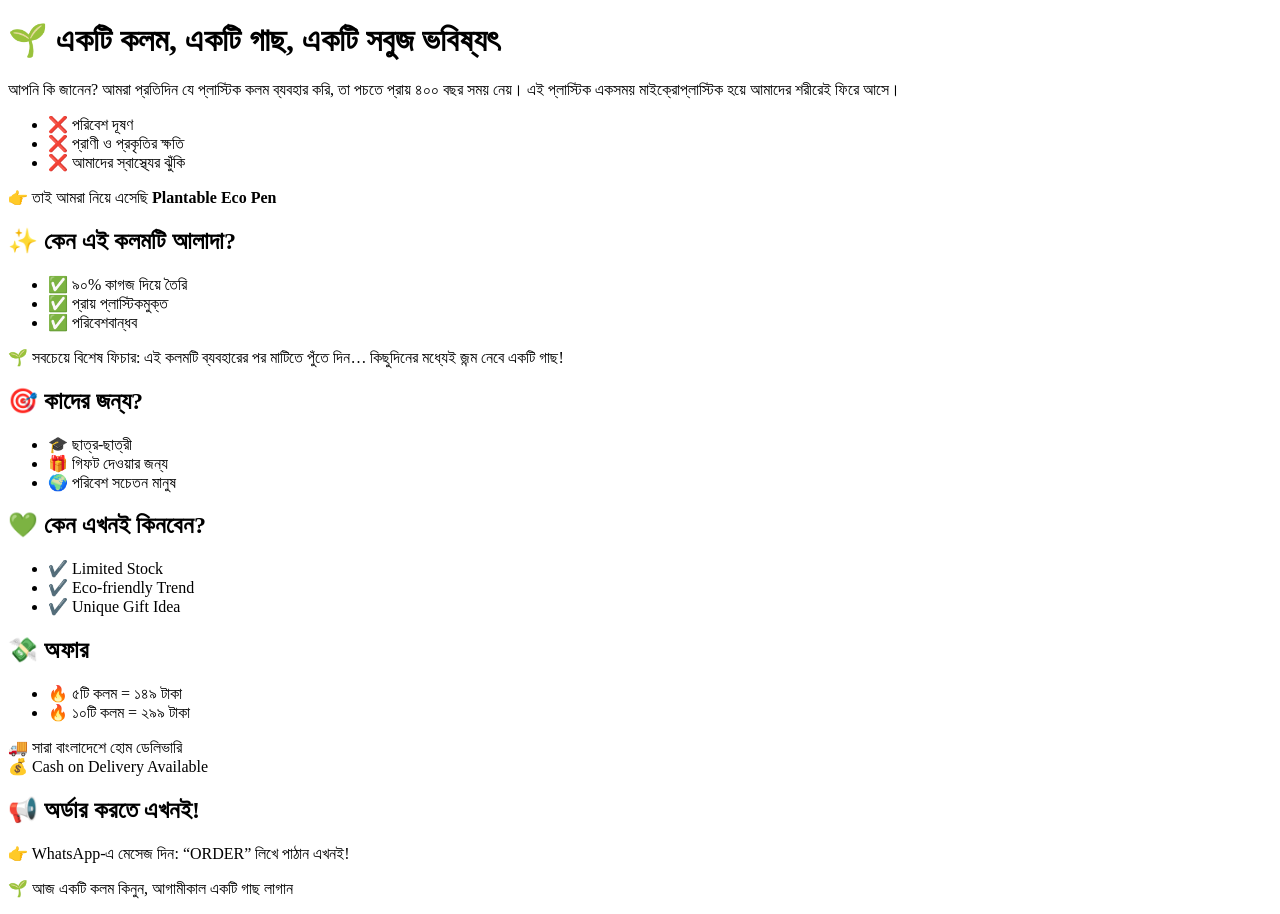
==== index.html @ 68d41a26 "Add index.html for Plantable Eco Pen product page This HTML file introduces the Plantable Eco Pen, h" ====
<!DOCTYPE html>
<html lang="bn">
<head>
  <meta charset="UTF-8">
  <meta name="viewport" content="width=device-width, initial-scale=1.0">
  <title>Plantable Eco Pen</title>
  <link rel="stylesheet" href="style.css">
</head>
<body>
  <header>
    <h1>🌱 একটি কলম, একটি গাছ, একটি সবুজ ভবিষ্যৎ</h1>
  </header>

  <section class="info">
    <p>আপনি কি জানেন? আমরা প্রতিদিন যে প্লাস্টিক কলম ব্যবহার করি, তা পচতে প্রায় ৪০০ বছর সময় নেয়। এই প্লাস্টিক একসময় মাইক্রোপ্লাস্টিক হয়ে আমাদের শরীরেই ফিরে আসে।</p>
    <ul>
      <li>❌ পরিবেশ দূষণ</li>
      <li>❌ প্রাণী ও প্রকৃতির ক্ষতি</li>
      <li>❌ আমাদের স্বাস্থ্যের ঝুঁকি</li>
    </ul>
    <p>👉 তাই আমরা নিয়ে এসেছি <strong>Plantable Eco Pen</strong></p>
  </section>

  <section class="features">
    <h2>✨ কেন এই কলমটি আলাদা?</h2>
    <ul>
      <li>✅ ৯০% কাগজ দিয়ে তৈরি</li>
      <li>✅ প্রায় প্লাস্টিকমুক্ত</li>
      <li>✅ পরিবেশবান্ধব</li>
    </ul>
    <p>🌱 সবচেয়ে বিশেষ ফিচার: এই কলমটি ব্যবহারের পর মাটিতে পুঁতে দিন… কিছুদিনের মধ্যেই জন্ম নেবে একটি গাছ!</p>
  </section>

  <section class="audience">
    <h2>🎯 কাদের জন্য?</h2>
    <ul>
      <li>🎓 ছাত্র-ছাত্রী</li>
      <li>🎁 গিফট দেওয়ার জন্য</li>
      <li>🌍 পরিবেশ সচেতন মানুষ</li>
    </ul>
  </section>

  <section class="offer">
    <h2>💚 কেন এখনই কিনবেন?</h2>
    <ul>
      <li>✔️ Limited Stock</li>
      <li>✔️ Eco-friendly Trend</li>
      <li>✔️ Unique Gift Idea</li>
    </ul>

    <h2>💸 অফার</h2>
    <ul>
      <li>🔥 ৫টি কলম = ১৪৯ টাকা</li>
      <li>🔥 ১০টি কলম = ২৯৯ টাকা</li>
    </ul>

    <p>🚚 সারা বাংলাদেশে হোম ডেলিভারি<br>
    💰 Cash on Delivery Available</p>
  </section>

  <section class="cta">
    <h2>📢 অর্ডার করতে এখনই!</h2>
    <p>👉 WhatsApp-এ মেসেজ দিন: “ORDER” লিখে পাঠান এখনই!</p>
  </section>

  <footer>
    <p>🌱 আজ একটি কলম কিনুন, আগামীকাল একটি গাছ লাগান</p>
  </footer>
</body>
</html>
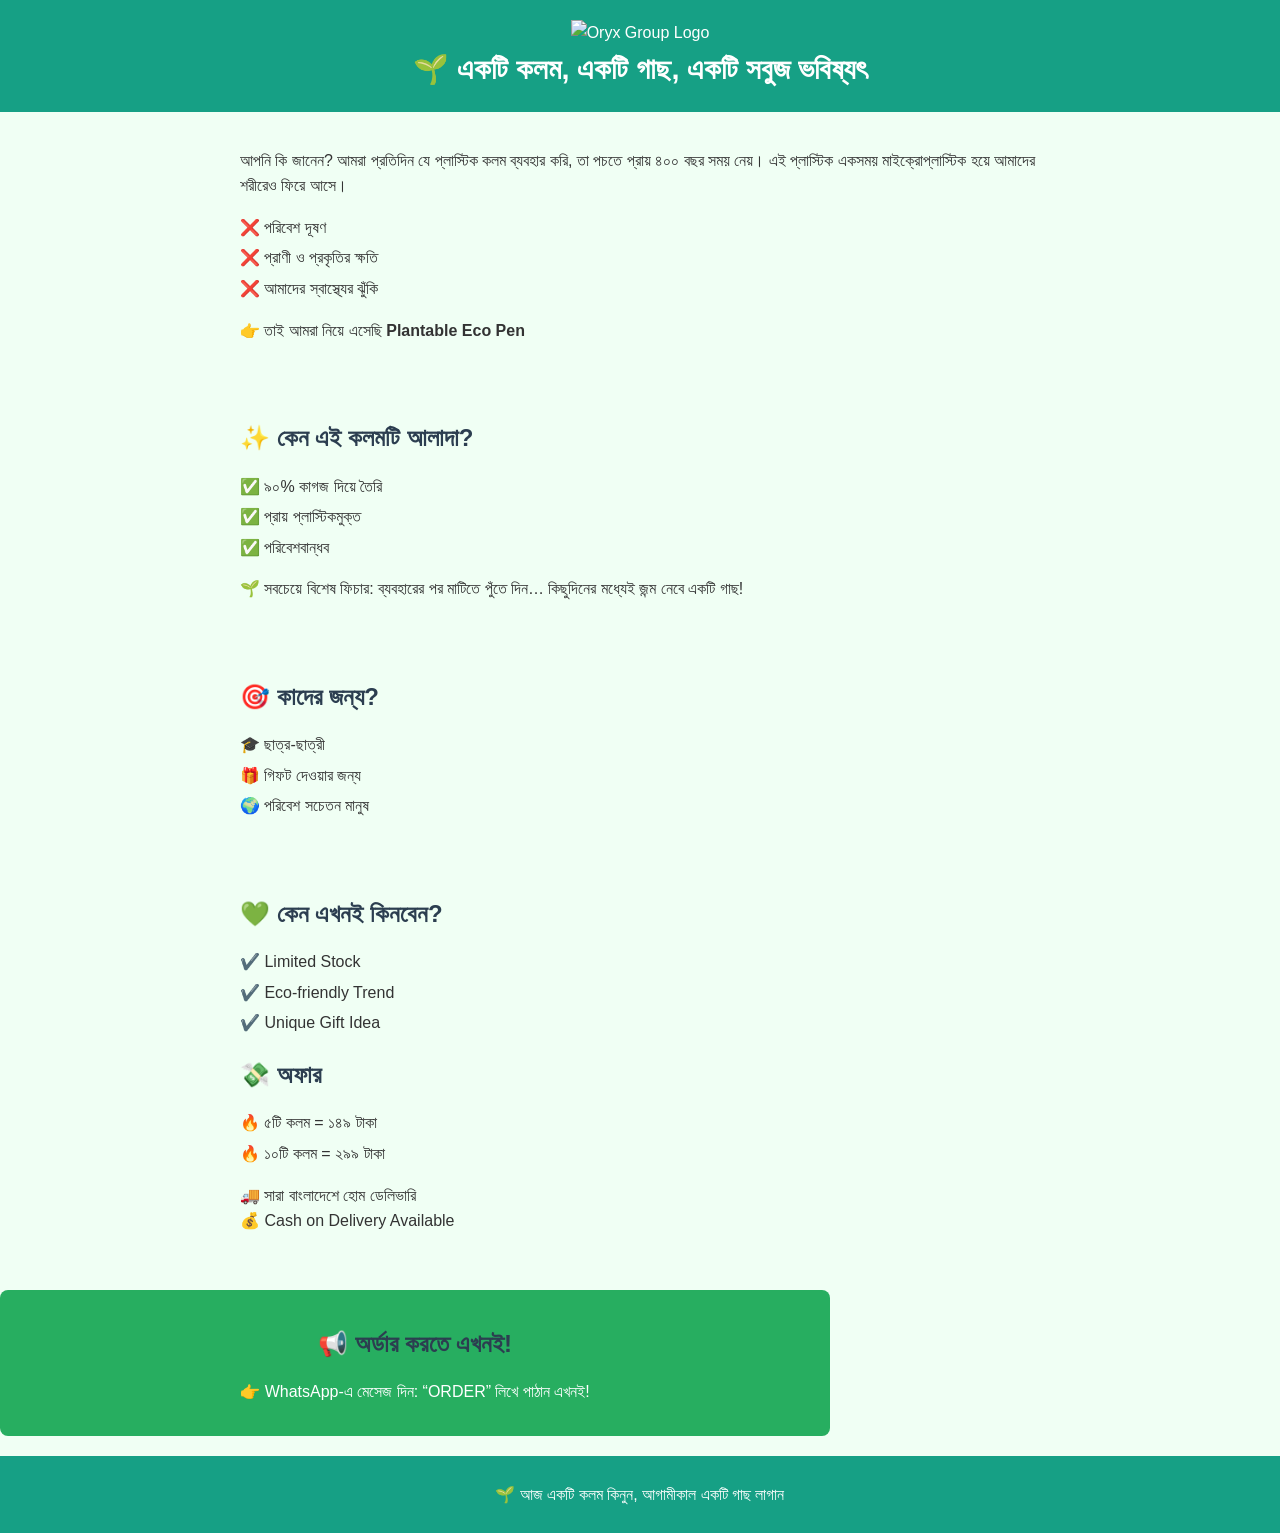
==== commit 5eb5f3c4: "Add index.html for Plantable Eco Pen product page This HTML file introduces the Plantable Eco Pen, h" ====
--- a/index.html
+++ b/index.html
@@ -8,11 +8,12 @@
 </head>
 <body>
   <header>
+    <img src="assets/logo.png" alt="Oryx Group Logo" class="logo">
     <h1>🌱 একটি কলম, একটি গাছ, একটি সবুজ ভবিষ্যৎ</h1>
   </header>
 
   <section class="info">
-    <p>আপনি কি জানেন? আমরা প্রতিদিন যে প্লাস্টিক কলম ব্যবহার করি, তা পচতে প্রায় ৪০০ বছর সময় নেয়। এই প্লাস্টিক একসময় মাইক্রোপ্লাস্টিক হয়ে আমাদের শরীরেই ফিরে আসে।</p>
+    <p>আপনি কি জানেন? আমরা প্রতিদিন যে প্লাস্টিক কলম ব্যবহার করি, তা পচতে প্রায় ৪০০ বছর সময় নেয়। এই প্লাস্টিক একসময় মাইক্রোপ্লাস্টিক হয়ে আমাদের শরীরেও ফিরে আসে।</p>
     <ul>
       <li>❌ পরিবেশ দূষণ</li>
       <li>❌ প্রাণী ও প্রকৃতির ক্ষতি</li>
@@ -28,7 +29,7 @@
       <li>✅ প্রায় প্লাস্টিকমুক্ত</li>
       <li>✅ পরিবেশবান্ধব</li>
     </ul>
-    <p>🌱 সবচেয়ে বিশেষ ফিচার: এই কলমটি ব্যবহারের পর মাটিতে পুঁতে দিন… কিছুদিনের মধ্যেই জন্ম নেবে একটি গাছ!</p>
+    <p>🌱 সবচেয়ে বিশেষ ফিচার: ব্যবহারের পর মাটিতে পুঁতে দিন… কিছুদিনের মধ্যেই জন্ম নেবে একটি গাছ!</p>
   </section>
 
   <section class="audience">
@@ -54,8 +55,7 @@
       <li>🔥 ১০টি কলম = ২৯৯ টাকা</li>
     </ul>
 
-    <p>🚚 সারা বাংলাদেশে হোম ডেলিভারি<br>
-    💰 Cash on Delivery Available</p>
+    <p>🚚 সারা বাংলাদেশে হোম ডেলিভারি<br>💰 Cash on Delivery Available</p>
   </section>
 
   <section class="cta">
--- a/style.css
+++ b/style.css
@@ -0,0 +1,56 @@
+body {
+  font-family: Arial, sans-serif;
+  line-height: 1.6;
+  margin: 0;
+  padding: 0;
+  background-color: #f0fff4;
+  color: #333;
+}
+
+header {
+  background-color: #16a085;
+  color: white;
+  text-align: center;
+  padding: 20px 10px;
+}
+
+header h1 {
+  margin: 0;
+  font-size: 1.8rem;
+}
+
+section {
+  padding: 20px 15px;
+  max-width: 800px;
+  margin: auto;
+}
+
+h2 {
+  color: #2c3e50;
+  margin-bottom: 10px;
+}
+
+ul {
+  list-style: none;
+  padding-left: 0;
+}
+
+ul li {
+  margin-bottom: 5px;
+}
+
+.cta {
+  text-align: center;
+  background-color: #27ae60;
+  color: white;
+  padding: 15px;
+  margin: 20px 0;
+  border-radius: 8px;
+}
+
+footer {
+  text-align: center;
+  background-color: #16a085;
+  color: white;
+  padding: 10px;
+}
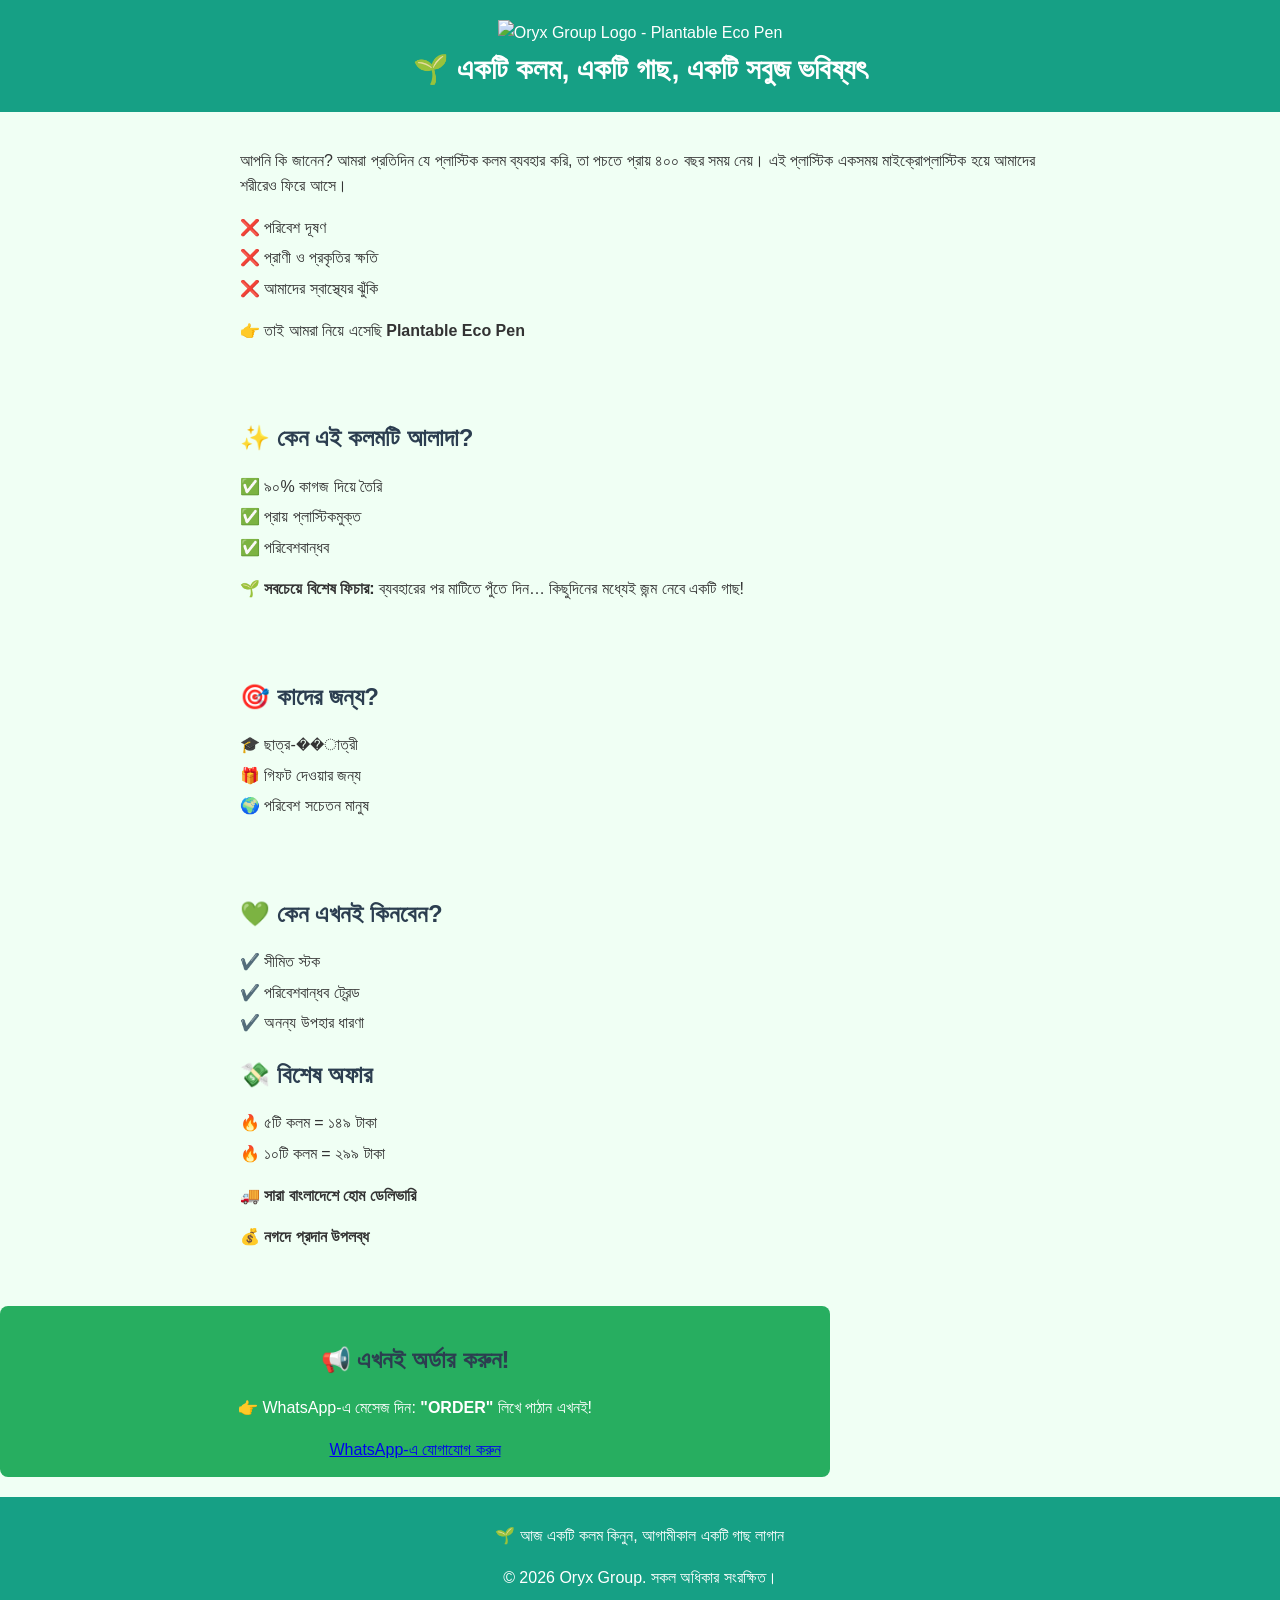
==== commit 5bb71310: "Add index.html for Plantable Eco Pen product page This HTML file introduces the Plantable Eco Pen, e" ====
--- a/index.html
+++ b/index.html
@@ -3,68 +3,78 @@
 <head>
   <meta charset="UTF-8">
   <meta name="viewport" content="width=device-width, initial-scale=1.0">
-  <title>Plantable Eco Pen</title>
+  <meta name="description" content="Plantable Eco Pen - পরিবেশবান্ধব, রোপণযোগ্য কলম যা প্লাস্টিক বর্জন করে এবং গাছ লাগাতে সাহায্য করে।">
+  <title>Plantable Eco Pen - পরিবেশবান্ধব সমাধান</title>
   <link rel="stylesheet" href="style.css">
 </head>
 <body>
-  <header>
-    <img src="assets/logo.png" alt="Oryx Group Logo" class="logo">
-    <h1>🌱 একটি কলম, একটি গাছ, একটি সবুজ ভবিষ্যৎ</h1>
-  </header>
+  <main>
+    <header>
+      <img src="assets/logo.png" alt="Oryx Group Logo - Plantable Eco Pen" class="logo" loading="lazy">
+      <h1>🌱 একটি কলম, একটি গাছ, একটি সবুজ ভবিষ্যৎ</h1>
+    </header>
 
-  <section class="info">
-    <p>আপনি কি জানেন? আমরা প্রতিদিন যে প্লাস্টিক কলম ব্যবহার করি, তা পচতে প্রায় ৪০০ বছর সময় নেয়। এই প্লাস্টিক একসময় মাইক্রোপ্লাস্টিক হয়ে আমাদের শরীরেও ফিরে আসে।</p>
-    <ul>
-      <li>❌ পরিবেশ দূষণ</li>
-      <li>❌ প্রাণী ও প্রকৃতির ক্ষতি</li>
-      <li>❌ আমাদের স্বাস্থ্যের ঝুঁকি</li>
-    </ul>
-    <p>👉 তাই আমরা নিয়ে এসেছি <strong>Plantable Eco Pen</strong></p>
-  </section>
+    <section class="info">
+      <p>আপনি কি জানেন? আমরা প্রতিদিন যে প্লাস্টিক কলম ব্যবহার করি, তা পচতে প্রায় ৪০০ বছর সময় নেয়। এই প্লাস্টিক একসময় মাইক্রোপ্লাস্টিক হয়ে আমাদের শরীরেও ফিরে আসে।</p>
+      <ul>
+        <li>❌ পরিবেশ দূষণ</li>
+        <li>❌ প্রাণী ও প্রকৃতির ক্ষতি</li>
+        <li>❌ আমাদের স্বাস্থ্যের ঝুঁকি</li>
+      </ul>
+      <p>👉 তাই আমরা নিয়ে এসেছি <strong>Plantable Eco Pen</strong></p>
+    </section>
 
-  <section class="features">
-    <h2>✨ কেন এই কলমটি আলাদা?</h2>
-    <ul>
-      <li>✅ ৯০% কাগজ দিয়ে তৈরি</li>
-      <li>✅ প্রায় প্লাস্টিকমুক্ত</li>
-      <li>✅ পরিবেশবান্ধব</li>
-    </ul>
-    <p>🌱 সবচেয়ে বিশেষ ফিচার: ব্যবহারের পর মাটিতে পুঁতে দিন… কিছুদিনের মধ্যেই জন্ম নেবে একটি গাছ!</p>
-  </section>
+    <section class="features">
+      <h2>✨ কেন এই কলমটি আলাদা?</h2>
+      <ul>
+        <li>✅ ৯০% কাগজ দিয়ে তৈরি</li>
+        <li>✅ প্রায় প্লাস্টিকমুক্ত</li>
+        <li>✅ পরিবেশবান্ধব</li>
+      </ul>
+      <p>🌱 <strong>সবচেয়ে বিশেষ ফিচার:</strong> ব্যবহারের পর মাটিতে পুঁতে দিন… কিছুদিনের মধ্যেই জন্ম নেবে একটি গাছ!</p>
+    </section>
 
-  <section class="audience">
-    <h2>🎯 কাদের জন্য?</h2>
-    <ul>
-      <li>🎓 ছাত্র-ছাত্রী</li>
-      <li>🎁 গিফট দেওয়ার জন্য</li>
-      <li>🌍 পরিবেশ সচেতন মানুষ</li>
-    </ul>
-  </section>
+    <section class="audience">
+      <h2>🎯 কাদের জন্য?</h2>
+      <ul>
+        <li>🎓 ছাত্র-��াত্রী</li>
+        <li>🎁 গিফট দেওয়ার জন্য</li>
+        <li>🌍 পরিবেশ সচেতন মানুষ</li>
+      </ul>
+    </section>
 
-  <section class="offer">
-    <h2>💚 কেন এখনই কিনবেন?</h2>
-    <ul>
-      <li>✔️ Limited Stock</li>
-      <li>✔️ Eco-friendly Trend</li>
-      <li>✔️ Unique Gift Idea</li>
-    </ul>
+    <section class="offer">
+      <h2>💚 কেন এখনই কিনবেন?</h2>
+      <ul>
+        <li>✔️ সীমিত স্টক</li>
+        <li>✔️ পরিবেশবান্ধব ট্রেন্ড</li>
+        <li>✔️ অনন্য উপহার ধারণা</li>
+      </ul>
 
-    <h2>💸 অফার</h2>
-    <ul>
-      <li>🔥 ৫টি কলম = ১৪৯ টাকা</li>
-      <li>🔥 ১০টি কলম = ২৯৯ টাকা</li>
-    </ul>
+      <h2>💸 বিশেষ অফার</h2>
+      <ul>
+        <li>🔥 ৫টি কলম = ১৪৯ টাকা</li>
+        <li>🔥 ১০টি কলম = ২৯৯ টাকা</li>
+      </ul>
 
-    <p>🚚 সারা বাংলাদেশে হোম ডেলিভারি<br>💰 Cash on Delivery Available</p>
-  </section>
+      <div class="delivery-info">
+        <p>🚚 <strong>সারা বাংলাদেশে হোম ডেলিভারি</strong></p>
+        <p>💰 <strong>নগদে প্রদান উপলব্ধ</strong></p>
+      </div>
+    </section>
 
-  <section class="cta">
-    <h2>📢 অর্ডার করতে এখনই!</h2>
-    <p>👉 WhatsApp-এ মেসেজ দিন: “ORDER” লিখে পাঠান এখনই!</p>
-  </section>
+    <section class="cta">
+      <h2>📢 এখনই অর্ডার করুন!</h2>
+      <p>👉 WhatsApp-এ মেসেজ দিন: <strong>"ORDER"</strong> লিখে পাঠান এখনই!</p>
+      <a href="https://wa.me/your-number" class="whatsapp-link" target="_blank" rel="noopener noreferrer">
+        WhatsApp-এ যোগাযোগ করুন
+      </a>
+    </section>
+  </main>
 
   <footer>
     <p>🌱 আজ একটি কলম কিনুন, আগামীকাল একটি গাছ লাগান</p>
+    <p>&copy; 2026 Oryx Group. সকল অধিকার সংরক্ষিত।</p>
   </footer>
 </body>
 </html>
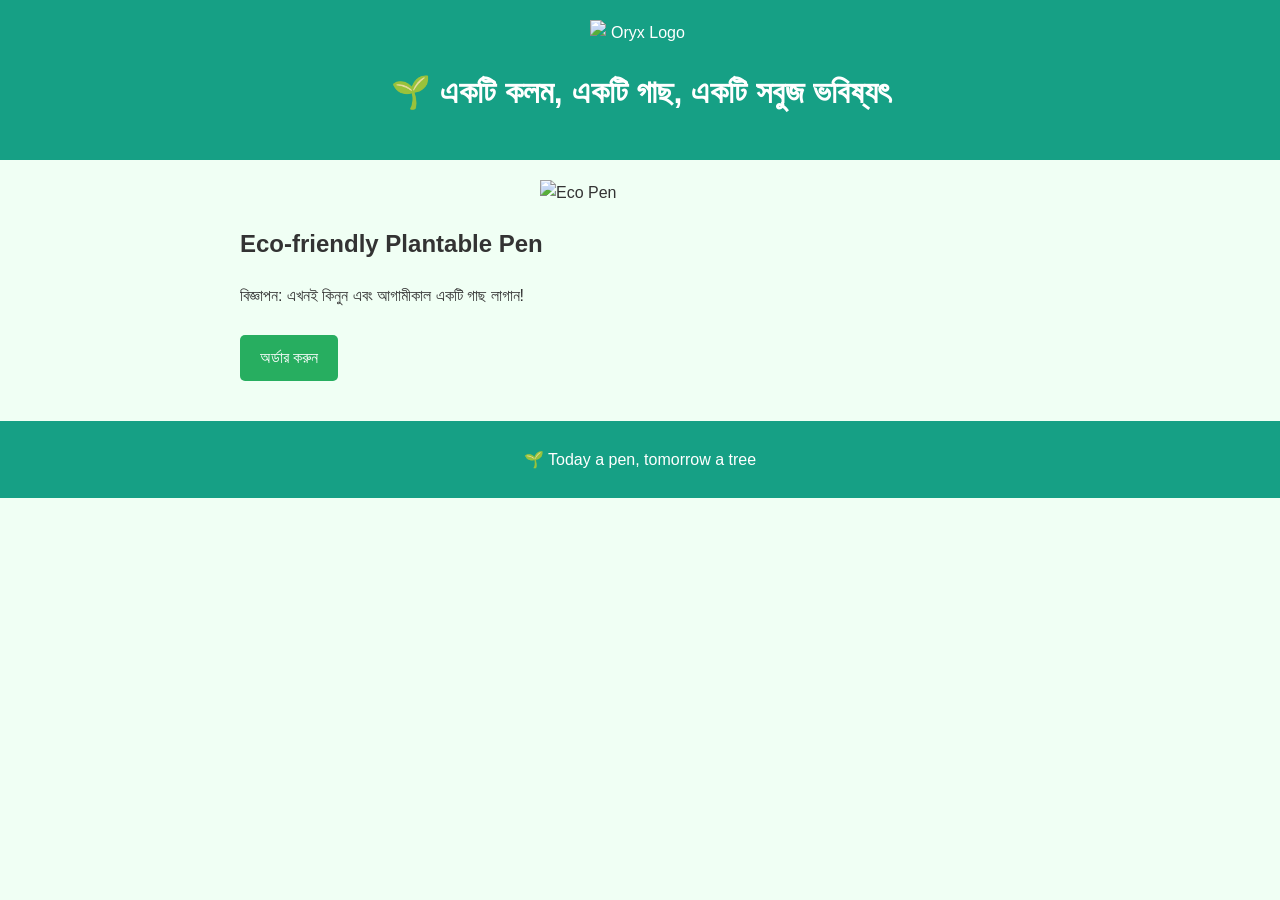
==== commit c21ee45d: "Initial commit" ====
--- a/index.html
+++ b/index.html
@@ -3,78 +3,24 @@
 <head>
   <meta charset="UTF-8">
   <meta name="viewport" content="width=device-width, initial-scale=1.0">
-  <meta name="description" content="Plantable Eco Pen - পরিবেশবান্ধব, রোপণযোগ্য কলম যা প্লাস্টিক বর্জন করে এবং গাছ লাগাতে সাহায্য করে।">
-  <title>Plantable Eco Pen - পরিবেশবান্ধব সমাধান</title>
+  <title>Plantable Eco Pen</title>
   <link rel="stylesheet" href="style.css">
 </head>
 <body>
-  <main>
-    <header>
-      <img src="assets/logo.png" alt="Oryx Group Logo - Plantable Eco Pen" class="logo" loading="lazy">
-      <h1>🌱 একটি কলম, একটি গাছ, একটি সবুজ ভবিষ্যৎ</h1>
-    </header>
+  <header>
+    <img src="assets/logo.png" alt="Oryx Logo" class="logo">
+    <h1>🌱 একটি কলম, একটি গাছ, একটি সবুজ ভবিষ্যৎ</h1>
+  </header>
 
-    <section class="info">
-      <p>আপনি কি জানেন? আমরা প্রতিদিন যে প্লাস্টিক কলম ব্যবহার করি, তা পচতে প্রায় ৪০০ বছর সময় নেয়। এই প্লাস্টিক একসময় মাইক্রোপ্লাস্টিক হয়ে আমাদের শরীরেও ফিরে আসে।</p>
-      <ul>
-        <li>❌ পরিবেশ দূষণ</li>
-        <li>❌ প্রাণী ও প্রকৃতির ক্ষতি</li>
-        <li>❌ আমাদের স্বাস্থ্যের ঝুঁকি</li>
-      </ul>
-      <p>👉 তাই আমরা নিয়ে এসেছি <strong>Plantable Eco Pen</strong></p>
-    </section>
-
-    <section class="features">
-      <h2>✨ কেন এই কলমটি আলাদা?</h2>
-      <ul>
-        <li>✅ ৯০% কাগজ দিয়ে তৈরি</li>
-        <li>✅ প্রায় প্লাস্টিকমুক্ত</li>
-        <li>✅ পরিবেশবান্ধব</li>
-      </ul>
-      <p>🌱 <strong>সবচেয়ে বিশেষ ফিচার:</strong> ব্যবহারের পর মাটিতে পুঁতে দিন… কিছুদিনের মধ্যেই জন্ম নেবে একটি গাছ!</p>
-    </section>
-
-    <section class="audience">
-      <h2>🎯 কাদের জন্য?</h2>
-      <ul>
-        <li>🎓 ছাত্র-��াত্রী</li>
-        <li>🎁 গিফট দেওয়ার জন্য</li>
-        <li>🌍 পরিবেশ সচেতন মানুষ</li>
-      </ul>
-    </section>
-
-    <section class="offer">
-      <h2>💚 কেন এখনই কিনবেন?</h2>
-      <ul>
-        <li>✔️ সীমিত স্টক</li>
-        <li>✔️ পরিবেশবান্ধব ট্রেন্ড</li>
-        <li>✔️ অনন্য উপহার ধারণা</li>
-      </ul>
-
-      <h2>💸 বিশেষ অফার</h2>
-      <ul>
-        <li>🔥 ৫টি কলম = ১৪৯ টাকা</li>
-        <li>🔥 ১০টি কলম = ২৯৯ টাকা</li>
-      </ul>
-
-      <div class="delivery-info">
-        <p>🚚 <strong>সারা বাংলাদেশে হোম ডেলিভারি</strong></p>
-        <p>💰 <strong>নগদে প্রদান উপলব্ধ</strong></p>
-      </div>
-    </section>
-
-    <section class="cta">
-      <h2>📢 এখনই অর্ডার করুন!</h2>
-      <p>👉 WhatsApp-এ মেসেজ দিন: <strong>"ORDER"</strong> লিখে পাঠান এখনই!</p>
-      <a href="https://wa.me/your-number" class="whatsapp-link" target="_blank" rel="noopener noreferrer">
-        WhatsApp-এ যোগাযোগ করুন
-      </a>
-    </section>
-  </main>
+  <section class="hero">
+    <img src="assets/pen.png" alt="Eco Pen" class="hero-img">
+    <h2>Eco-friendly Plantable Pen</h2>
+    <p>বিজ্ঞাপন: এখনই কিনুন এবং আগামীকাল একটি গাছ লাগান!</p>
+    <a href="order.html" class="cta-btn">অর্ডার করুন</a>
+  </section>
 
   <footer>
-    <p>🌱 আজ একটি কলম কিনুন, আগামীকাল একটি গাছ লাগান</p>
-    <p>&copy; 2026 Oryx Group. সকল অধিকার সংরক্ষিত।</p>
+    <p>🌱 Today a pen, tomorrow a tree</p>
   </footer>
 </body>
-</html>
+</html>
--- a/style.css
+++ b/style.css
@@ -1,56 +1,59 @@
 body {
   font-family: Arial, sans-serif;
+  margin:0;
+  padding:0;
   line-height: 1.6;
-  margin: 0;
-  padding: 0;
-  background-color: #f0fff4;
-  color: #333;
+  background: #f0fff4;
+  color:#333;
 }
-
 header {
-  background-color: #16a085;
-  color: white;
-  text-align: center;
-  padding: 20px 10px;
+  background:#16a085;
+  color:white;
+  text-align:center;
+  padding:20px;
 }
-
-header h1 {
-  margin: 0;
-  font-size: 1.8rem;
+header .logo {
+  width:100px;
+  display:block;
+  margin:auto;
 }
-
 section {
-  padding: 20px 15px;
-  max-width: 800px;
-  margin: auto;
+  padding:20px;
+  max-width:800px;
+  margin:auto;
 }
-
-h2 {
-  color: #2c3e50;
-  margin-bottom: 10px;
+.cta-btn {
+  display:inline-block;
+  padding:10px 20px;
+  background:#27ae60;
+  color:white;
+  text-decoration:none;
+  border-radius:5px;
+  margin-top:10px;
 }
-
-ul {
-  list-style: none;
-  padding-left: 0;
+form input, form select {
+  display:block;
+  width:100%;
+  padding:8px;
+  margin:5px 0 15px;
 }
-
-ul li {
-  margin-bottom: 5px;
+form button {
+  padding:10px 20px;
+  background:#27ae60;
+  color:white;
+  border:none;
+  border-radius:5px;
+  cursor:pointer;
 }
-
-.cta {
-  text-align: center;
-  background-color: #27ae60;
-  color: white;
-  padding: 15px;
-  margin: 20px 0;
-  border-radius: 8px;
+footer {
+  text-align:center;
+  background:#16a085;
+  color:white;
+  padding:10px;
+  margin-top:20px;
 }
-
-footer {
-  text-align: center;
-  background-color: #16a085;
-  color: white;
-  padding: 10px;
-}
+.hero-img {
+  width:200px;
+  display:block;
+  margin:auto;
+}
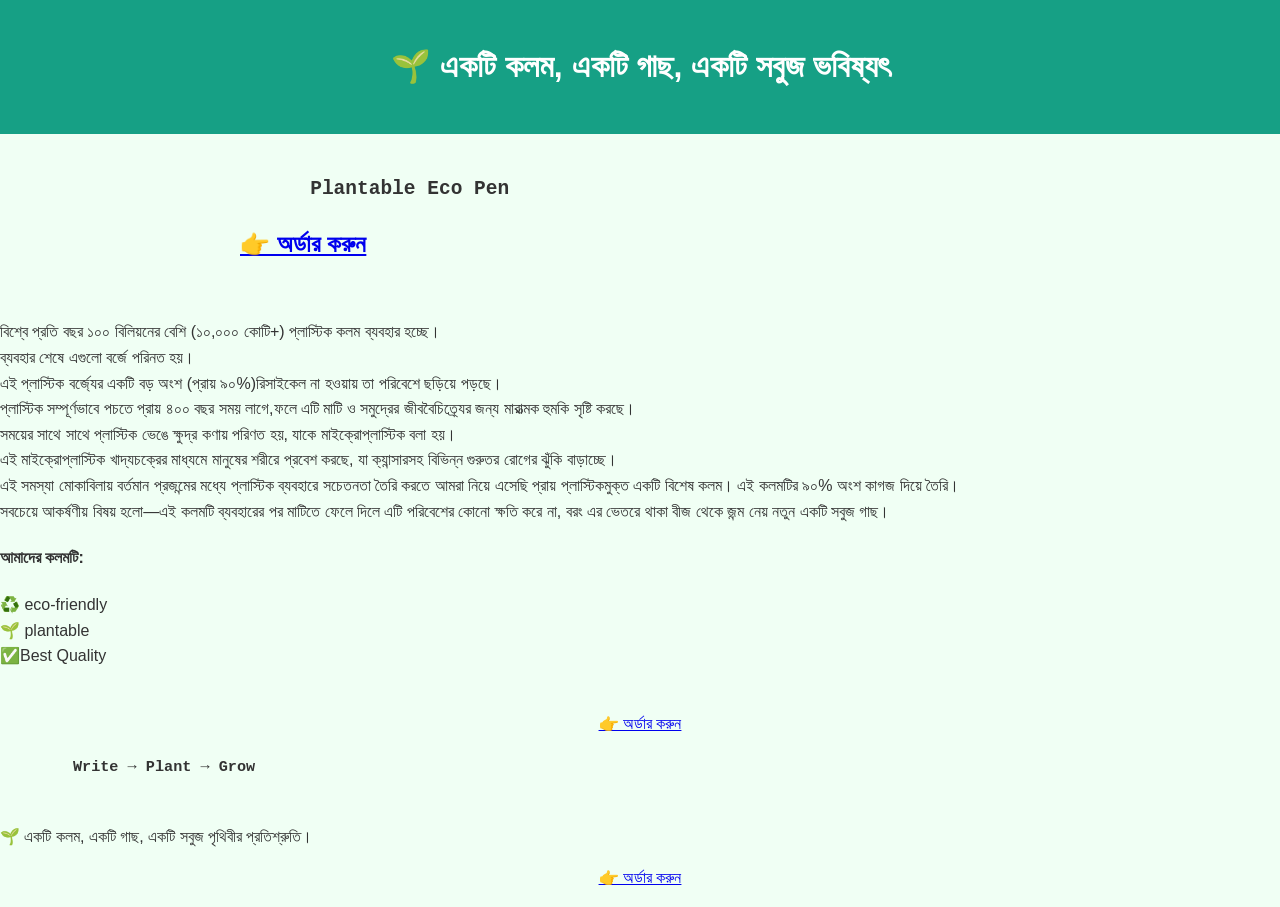
==== commit 747bc94f: "Changed" ====
--- a/index.html
+++ b/index.html
@@ -3,24 +3,34 @@
 <head>
   <meta charset="UTF-8">
   <meta name="viewport" content="width=device-width, initial-scale=1.0">
-  <title>Plantable Eco Pen</title>
-  <link rel="stylesheet" href="style.css">
-</head>
+  <title>Orypen</title>
+  <link rel="stylesheet" href="style.css">  </head>
 <body>
-  <header>
-    <img src="assets/logo.png" alt="Oryx Logo" class="logo">
-    <h1>🌱 একটি কলম, একটি গাছ, একটি সবুজ ভবিষ্যৎ</h1>
-  </header>
 
-  <section class="hero">
-    <img src="assets/pen.png" alt="Eco Pen" class="hero-img">
-    <h2>Eco-friendly Plantable Pen</h2>
-    <p>বিজ্ঞাপন: এখনই কিনুন এবং আগামীকাল একটি গাছ লাগান!</p>
-    <a href="order.html" class="cta-btn">অর্ডার করুন</a>
-  </section>
+<header>
+  <h1>🌱 একটি কলম, একটি গাছ, একটি সবুজ   ভবিষ্যৎ</h1>
+</header>
 
-  <footer>
-    <p>🌱 Today a pen, tomorrow a tree</p>
-  </footer>
+<section class="hero">
+  <h2><pre>      Plantable Eco Pen</pre></h2>
+  <h2><a href="order.html" class="btn"style="text-align: center;"> 👉 অর্ডার করুন</h2></a>
+</section>
+
+
+ <p>বিশ্বে প্রতি বছর ১০০ বিলিয়নের বেশি (১০,০০০ কোটি+) প্লাস্টিক কলম ব্যবহার হচ্ছে।<br> ব্যবহার শেষে এগুলো বর্জে পরিনত হয়।<br>এই প্লাস্টিক  বর্জ্যের একটি বড় অংশ (প্রায় ৯০%)রিসাইকেল না হওয়ায় তা পরিবেশে ছড়িয়ে পড়ছে।<br>প্লাস্টিক সম্পূর্ণভাবে পচতে প্রায় ৪০০ বছর সময় লাগে,ফলে এটি মাটি ও সমুদ্রের জীববৈচিত্র্যের জন্য মারাত্মক হুমকি সৃষ্টি করছে।<br></pre>
+সময়ের সাথে সাথে প্লাস্টিক ভেঙে ক্ষুদ্র কণায় পরিণত হয়, যাকে মাইক্রোপ্লাস্টিক বলা হয়।<br> এই মাইক্রোপ্লাস্টিক খাদ্যচক্রের মাধ্যমে মানুষের শরীরে প্রবেশ করছে, যা ক্যান্সারসহ বিভিন্ন গুরুতর রোগের ঝুঁকি বাড়াচ্ছে।<br>
+এই সমস্যা মোকাবিলায় বর্তমান প্রজন্মের মধ্যে প্লাস্টিক ব্যবহারে সচেতনতা তৈরি করতে আমরা নিয়ে এসেছি প্রায় প্লাস্টিকমুক্ত একটি বিশেষ কলম। এই কলমটির ৯০% অংশ কাগজ দিয়ে তৈরি।<br>
+সবচেয়ে আকর্ষণীয় বিষয় হলো—এই কলমটি ব্যবহারের পর মাটিতে ফেলে দিলে এটি পরিবেশের কোনো ক্ষতি করে না, বরং এর ভেতরে থাকা বীজ থেকে জন্ম নেয় নতুন একটি সবুজ গাছ।
+<br>
+<h4>আমাদের কলমটি:</h4>
+♻️ eco-friendly
+<br>🌱 plantable<br>
+✅Best Quality<br><br>
+<p style="text-align: center;"><a href="order.html" class="btn">👉 অর্ডার করুন </a></p>
+
+<h3> <pre>        Write → Plant → Grow</pre> </h3>
+<br>🌱 একটি কলম, একটি গাছ, একটি সবুজ পৃথিবীর প্রতিশ্রুতি। </p>
+<p style="text-align: center;"><a href="order.html" class="btn">👉 অর্ডার করুন </a></p>
+
 </body>
 </html>
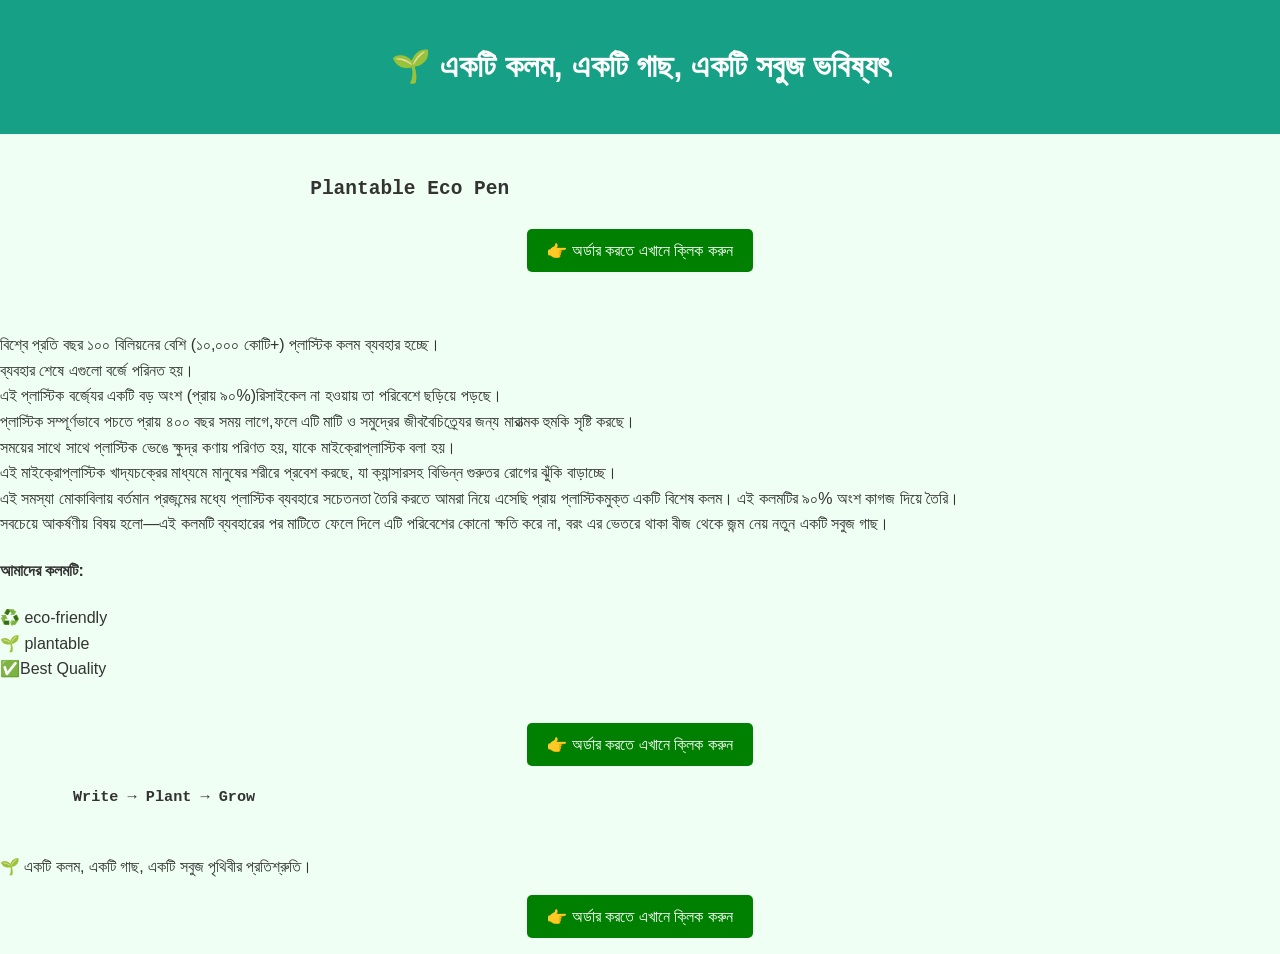
==== commit 0137273d: "Replace order link with button for better UX" ====
--- a/index.html
+++ b/index.html
@@ -13,7 +13,13 @@
 
 <section class="hero">
   <h2><pre>      Plantable Eco Pen</pre></h2>
-  <h2><a href="order.html" class="btn"style="text-align: center;"> 👉 অর্ডার করুন</h2></a>
+  <h2><p style="text-align: center;">
+  
+<a href="https://forms.gle/fBufGhjgfHXvaKBz6" target="_blank">
+  <button style="padding: 12px 20px; font-size: 16px; background: green; color: white; border: none; border-radius: 5px;">
+    👉 অর্ডার করতে এখানে ক্লিক করুন
+  </button>
+</a></p></h2>
 </section>
 
 
@@ -26,11 +32,23 @@
 ♻️ eco-friendly
 <br>🌱 plantable<br>
 ✅Best Quality<br><br>
-<p style="text-align: center;"><a href="order.html" class="btn">👉 অর্ডার করুন </a></p>
+<p style="text-align: center;">
+  
+<a href="https://forms.gle/fBufGhjgfHXvaKBz6" target="_blank">
+  <button style="padding: 12px 20px; font-size: 16px; background: green; color: white; border: none; border-radius: 5px;">
+    👉 অর্ডার করতে এখানে ক্লিক করুন
+  </button>
+</a></p>
 
 <h3> <pre>        Write → Plant → Grow</pre> </h3>
 <br>🌱 একটি কলম, একটি গাছ, একটি সবুজ পৃথিবীর প্রতিশ্রুতি। </p>
-<p style="text-align: center;"><a href="order.html" class="btn">👉 অর্ডার করুন </a></p>
+<p style="text-align: center;">
+  
+<a href="https://forms.gle/fBufGhjgfHXvaKBz6" target="_blank">
+  <button style="padding: 12px 20px; font-size: 16px; background: green; color: white; border: none; border-radius: 5px;">
+    👉 অর্ডার করতে এখানে ক্লিক করুন
+  </button>
+</a></p>
 
 </body>
-</html>+</html>
--- a/style.css
+++ b/style.css
@@ -22,6 +22,22 @@
   max-width:800px;
   margin:auto;
 }
+
+
+
+.btn {
+  display: inline-block;
+  background: #2ecc71;
+  color: white;
+  padding: 12px 25px;
+  text-decoration: none;
+  border-radius: 6px;
+  font-size: 16px;
+}
+
+
+
+
 .cta-btn {
   display:inline-block;
   padding:10px 20px;
@@ -56,4 +72,4 @@
   width:200px;
   display:block;
   margin:auto;
-}+}
